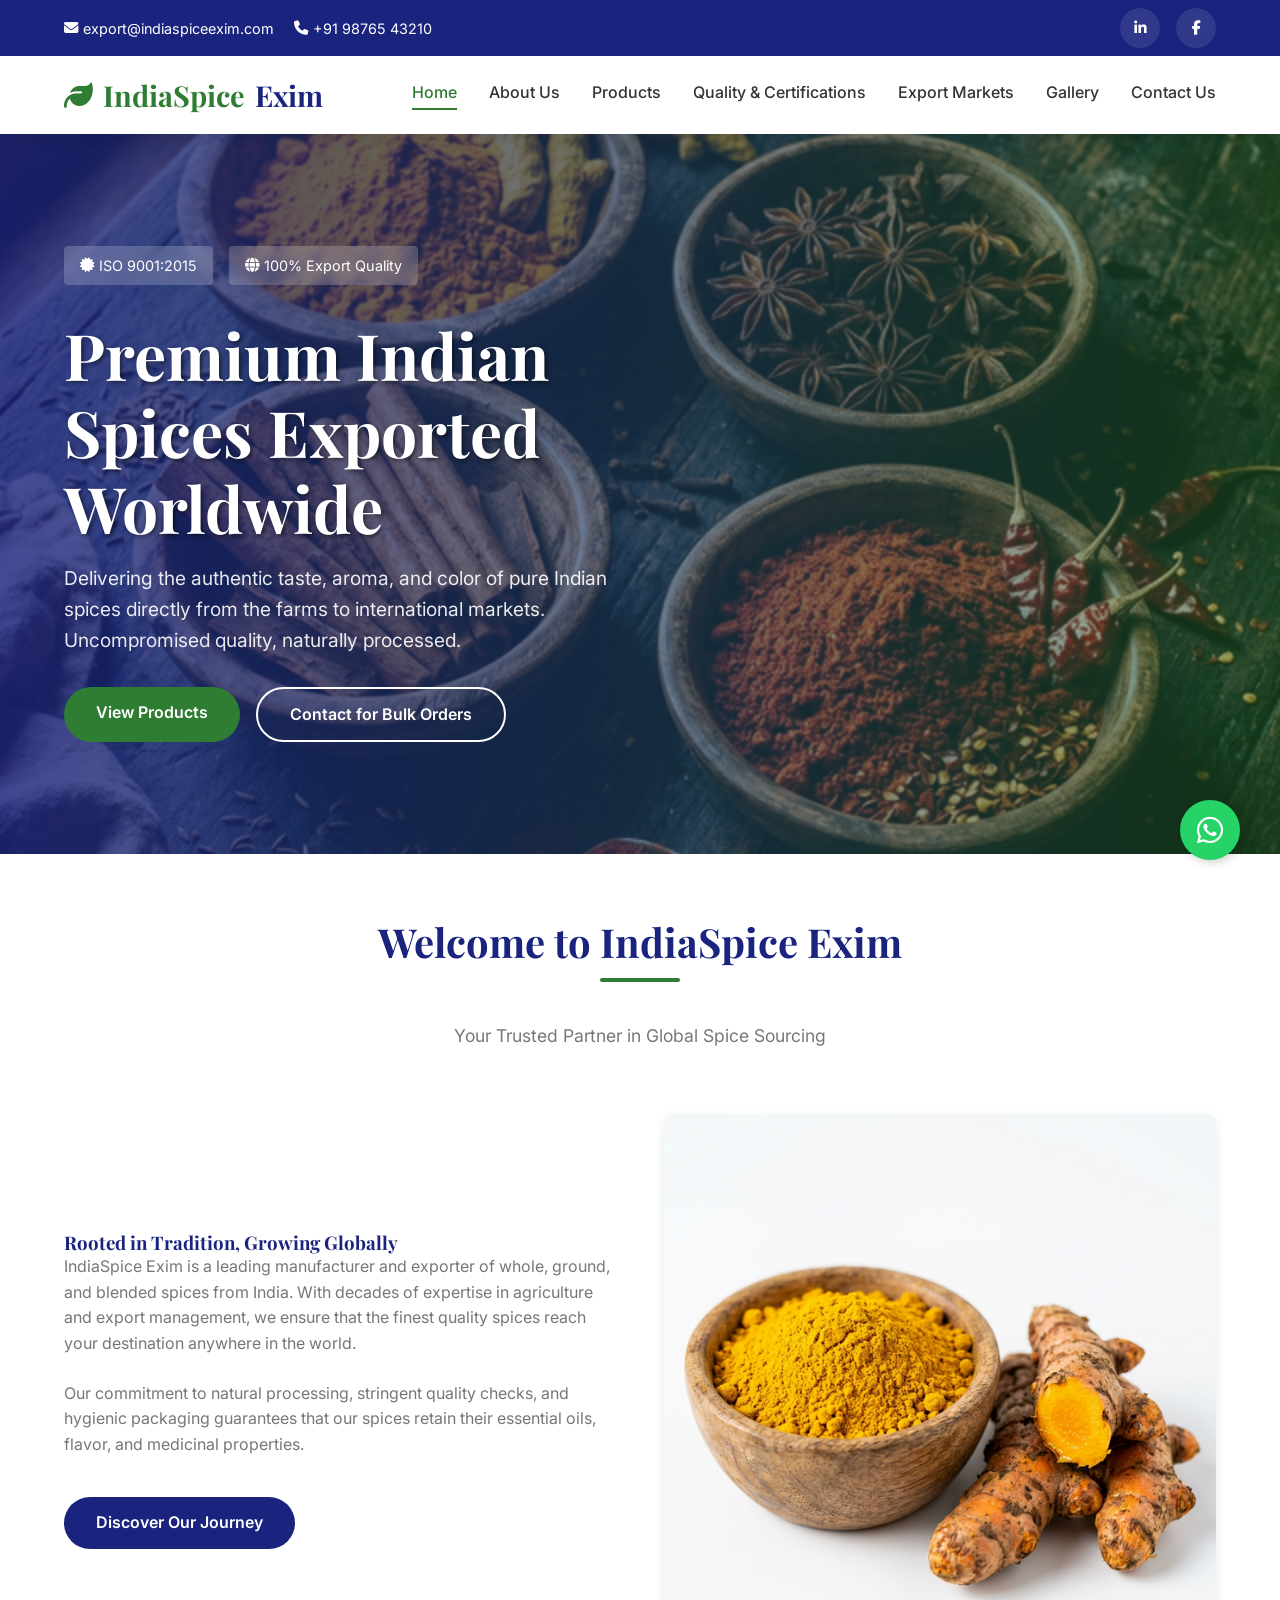
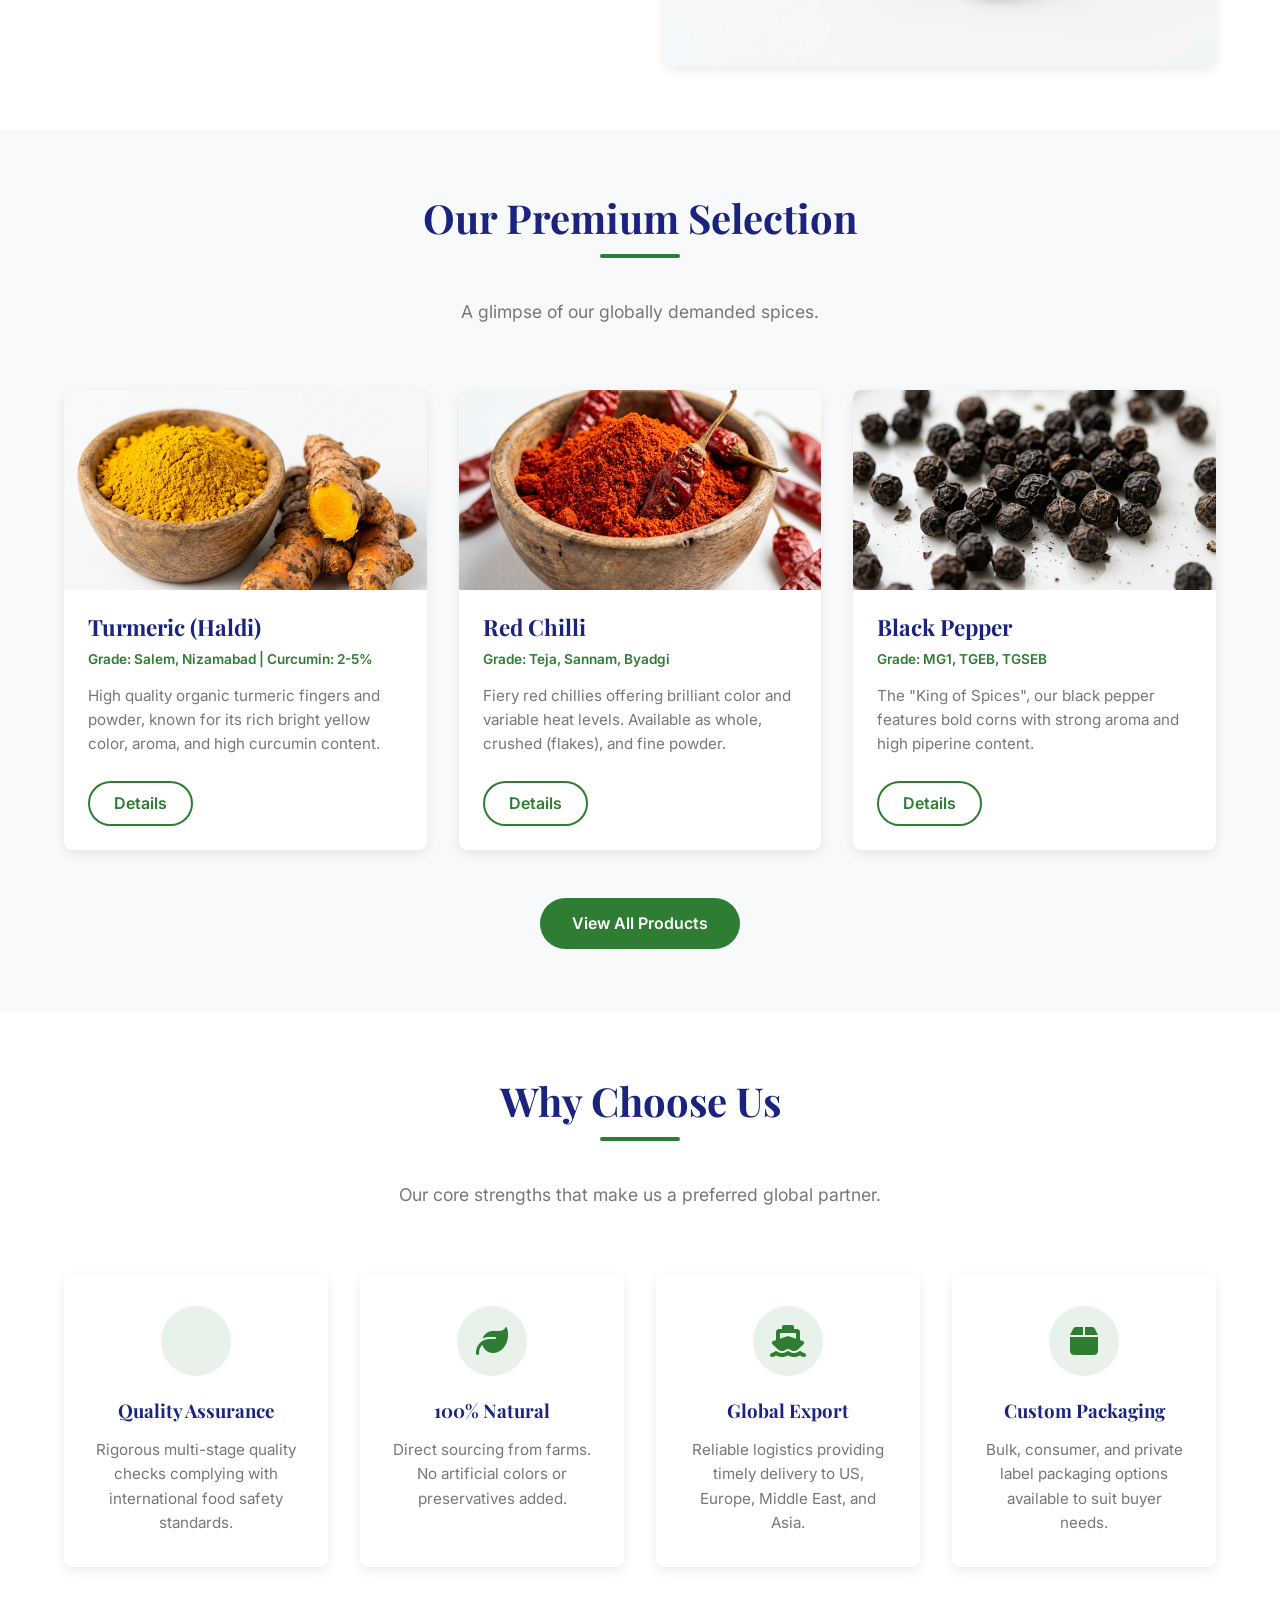
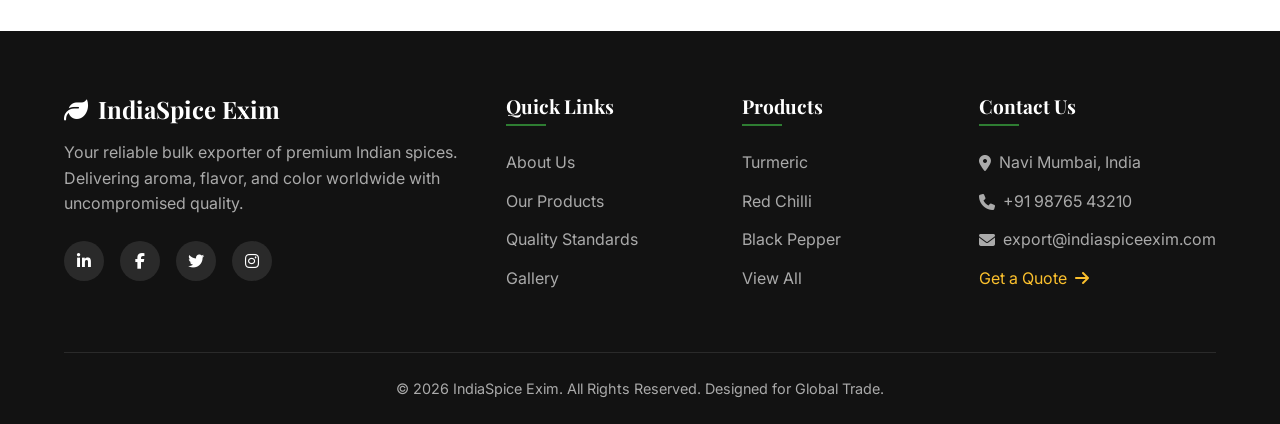
==== index.html @ eb97a2b5 "Add website files" ====
<!DOCTYPE html>
<html lang="en">
<head>
    <meta charset="UTF-8">
    <meta name="viewport" content="width=device-width, initial-scale=1.0">
    <title>IndiaSpice Exim | Premium Indian Spices Exported Worldwide</title>
    <meta name="description" content="IndiaSpice Exim exports high-quality, organic, and premium Indian spices to international markets including Turmeric, Chilli, and Black Pepper.">
    <!-- Google Fonts -->
    <link rel="preconnect" href="https://fonts.googleapis.com">
    <link rel="preconnect" href="https://fonts.gstatic.com" crossorigin>
    <link href="https://fonts.googleapis.com/css2?family=Inter:wght@300;400;500;600&family=Playfair+Display:wght@600;700&display=swap" rel="stylesheet">
    <!-- Font Awesome for Icons -->
    <link rel="stylesheet" href="https://cdnjs.cloudflare.com/ajax/libs/font-awesome/6.4.0/css/all.min.css">
    <!-- Custom CSS -->
    <link rel="stylesheet" href="css/style.css">
</head>
<body>

    <!-- Top Bar -->
    <div class="top-bar">
        <div class="container">
            <div class="top-bar-info">
                <span><i class="fas fa-envelope"></i> export@indiaspiceexim.com</span>
                <span><i class="fas fa-phone"></i> +91 98765 43210</span>
            </div>
            <div class="top-bar-social social-links">
                <a href="#"><i class="fab fa-linkedin-in"></i></a>
                <a href="#"><i class="fab fa-facebook-f"></i></a>
            </div>
        </div>
    </div>

    <!-- Header / Navigation -->
    <header class="header">
        <div class="container nav-container">
            <a href="index.html" class="logo">
                <i class="fas fa-leaf"></i>
                IndiaSpice <span>Exim</span>
            </a>
            
            <button class="mobile-menu-btn">
                <i class="fas fa-bars"></i>
            </button>

            <nav class="nav-links">
                <a href="index.html" class="active">Home</a>
                <a href="about.html">About Us</a>
                <a href="products.html">Products</a>
                <a href="quality.html">Quality & Certifications</a>
                <a href="markets.html">Export Markets</a>
                <a href="gallery.html">Gallery</a>
                <a href="contact.html">Contact Us</a>
            </nav>
        </div>
    </header>

    <!-- Hero Section -->
    <section class="hero" style="background-image: url('images/hero.png');">
        <div class="container">
            <div class="hero-content">
                <div class="hero-tags">
                    <span class="hero-tag"><i class="fas fa-certificate text-accent"></i> ISO 9001:2015</span>
                    <span class="hero-tag"><i class="fas fa-globe text-accent"></i> 100% Export Quality</span>
                </div>
                <h1>Premium Indian Spices Exported Worldwide</h1>
                <p>Delivering the authentic taste, aroma, and color of pure Indian spices directly from the farms to international markets. Uncompromised quality, naturally processed.</p>
                <div style="display: flex; gap: 1rem;">
                    <a href="products.html" class="btn btn-primary">View Products</a>
                    <a href="contact.html" class="btn btn-outline" style="color: white; border-color: white;">Contact for Bulk Orders</a>
                </div>
            </div>
        </div>
    </section>

    <!-- Introduction Section -->
    <section class="section">
        <div class="container">
            <h2 class="section-title">Welcome to IndiaSpice Exim</h2>
            <p class="section-subtitle">Your Trusted Partner in Global Spice Sourcing</p>
            
            <div class="about-content" style="margin-top: 3rem;">
                <div class="about-text">
                    <h3>Rooted in Tradition, Growing Globally</h3>
                    <p>IndiaSpice Exim is a leading manufacturer and exporter of whole, ground, and blended spices from India. With decades of expertise in agriculture and export management, we ensure that the finest quality spices reach your destination anywhere in the world.</p>
                    <p>Our commitment to natural processing, stringent quality checks, and hygienic packaging guarantees that our spices retain their essential oils, flavor, and medicinal properties.</p>
                    <a href="about.html" class="btn btn-secondary" style="margin-top: 1rem;">Discover Our Journey</a>
                </div>
                <div class="about-image">
                    <!-- Wait, I need a general image here, let's use turmeric image for now -->
                    <img src="images/turmeric.png" alt="Spice Export Operations" style="width: 100%; border-radius: 8px;">
                </div>
            </div>
        </div>
    </section>

    <!-- Featured Products Section -->
    <section class="section bg-light">
        <div class="container">
            <h2 class="section-title">Our Premium Selection</h2>
            <p class="section-subtitle">A glimpse of our globally demanded spices.</p>

            <div class="product-grid" style="margin-top: 3rem;">
                <!-- Product 1 -->
                <div class="product-card">
                    <div class="product-img">
                        <img src="images/turmeric.png" alt="Turmeric Finger & Powder">
                    </div>
                    <div class="product-info">
                        <h3>Turmeric (Haldi)</h3>
                        <span class="product-grade">Grade: Salem, Nizamabad | Curcumin: 2-5%</span>
                        <p>High quality organic turmeric fingers and powder, known for its rich bright yellow color, aroma, and high curcumin content.</p>
                        <a href="products.html" class="btn btn-outline" style="align-self: flex-start; padding: 0.5rem 1.5rem;">Details</a>
                    </div>
                </div>

                <!-- Product 2 -->
                <div class="product-card">
                    <div class="product-img">
                        <img src="images/red_chilli.png" alt="Red Chilli">
                    </div>
                    <div class="product-info">
                        <h3>Red Chilli</h3>
                        <span class="product-grade">Grade: Teja, Sannam, Byadgi</span>
                        <p>Fiery red chillies offering brilliant color and variable heat levels. Available as whole, crushed (flakes), and fine powder.</p>
                        <a href="products.html" class="btn btn-outline" style="align-self: flex-start; padding: 0.5rem 1.5rem;">Details</a>
                    </div>
                </div>

                <!-- Product 3 -->
                <div class="product-card">
                    <div class="product-img">
                        <img src="images/black_pepper.png" alt="Black Pepper">
                    </div>
                    <div class="product-info">
                        <h3>Black Pepper</h3>
                        <span class="product-grade">Grade: MG1, TGEB, TGSEB</span>
                        <p>The "King of Spices", our black pepper features bold corns with strong aroma and high piperine content.</p>
                        <a href="products.html" class="btn btn-outline" style="align-self: flex-start; padding: 0.5rem 1.5rem;">Details</a>
                    </div>
                </div>
            </div>
            
            <div class="text-center" style="margin-top: 3rem;">
                <a href="products.html" class="btn btn-primary">View All Products</a>
            </div>
        </div>
    </section>

    <!-- Why Choose Us -->
    <section class="section">
        <div class="container">
            <h2 class="section-title">Why Choose Us</h2>
            <p class="section-subtitle">Our core strengths that make us a preferred global partner.</p>

            <div class="features-grid" style="margin-top: 3rem;">
                <div class="feature-card">
                    <div class="feature-icon"><i class="fas fa-check-shield"></i></div>
                    <h3>Quality Assurance</h3>
                    <p>Rigorous multi-stage quality checks complying with international food safety standards.</p>
                </div>
                <div class="feature-card">
                    <div class="feature-icon"><i class="fas fa-leaf"></i></div>
                    <h3>100% Natural</h3>
                    <p>Direct sourcing from farms. No artificial colors or preservatives added.</p>
                </div>
                <div class="feature-card">
                    <div class="feature-icon"><i class="fas fa-ship"></i></div>
                    <h3>Global Export</h3>
                    <p>Reliable logistics providing timely delivery to US, Europe, Middle East, and Asia.</p>
                </div>
                <div class="feature-card">
                    <div class="feature-icon"><i class="fas fa-box"></i></div>
                    <h3>Custom Packaging</h3>
                    <p>Bulk, consumer, and private label packaging options available to suit buyer needs.</p>
                </div>
            </div>
        </div>
    </section>

    <!-- Footer -->
    <footer class="footer">
        <div class="container">
            <div class="footer-grid">
                <div class="footer-about">
                    <h3><i class="fas fa-leaf"></i> IndiaSpice Exim</h3>
                    <p>Your reliable bulk exporter of premium Indian spices. Delivering aroma, flavor, and color worldwide with uncompromised quality.</p>
                    <div class="social-links">
                        <a href="#"><i class="fab fa-linkedin-in"></i></a>
                        <a href="#"><i class="fab fa-facebook-f"></i></a>
                        <a href="#"><i class="fab fa-twitter"></i></a>
                        <a href="#"><i class="fab fa-instagram"></i></a>
                    </div>
                </div>
                <div class="footer-links">
                    <h4>Quick Links</h4>
                    <ul>
                        <li><a href="about.html">About Us</a></li>
                        <li><a href="products.html">Our Products</a></li>
                        <li><a href="quality.html">Quality Standards</a></li>
                        <li><a href="gallery.html">Gallery</a></li>
                    </ul>
                </div>
                <div class="footer-links">
                    <h4>Products</h4>
                    <ul>
                        <li><a href="products.html">Turmeric</a></li>
                        <li><a href="products.html">Red Chilli</a></li>
                        <li><a href="products.html">Black Pepper</a></li>
                        <li><a href="products.html">View All</a></li>
                    </ul>
                </div>
                <div class="footer-links">
                    <h4>Contact Us</h4>
                    <ul>
                        <li><a href="#"><i class="fas fa-map-marker-alt"></i> Navi Mumbai, India</a></li>
                        <li><a href="#"><i class="fas fa-phone"></i> +91 98765 43210</a></li>
                        <li><a href="#"><i class="fas fa-envelope"></i> export@indiaspiceexim.com</a></li>
                        <li><a href="contact.html" style="color: var(--accent); margin-top: 10px;">Get a Quote <i class="fas fa-arrow-right"></i></a></li>
                    </ul>
                </div>
            </div>
            <div class="footer-bottom">
                <p>&copy; 2026 IndiaSpice Exim. All Rights Reserved. Designed for Global Trade.</p>
            </div>
        </div>
    </footer>

    <!-- WhatsApp Floating Button -->
    <a href="https://wa.me/919876543210" class="whatsapp-float" target="_blank" title="Contact us on WhatsApp">
        <i class="fab fa-whatsapp"></i>
    </a>

    <!-- JS Scripts -->
    <script src="js/main.js"></script>
</body>
</html>
---- css/style.css ----
/* =========================================================================
   Spice Export - Global Styles
   ========================================================================= */

:root {
  /* Color Palette */
  --primary: #2e7d32;     /* Earthy Green */
  --primary-dark: #1b5e20;
  --secondary: #1a237e;   /* Navy Blue */
  --secondary-light: #534bae;
  --accent: #fbc02d;      /* Turmeric Yellow/Gold */
  --text-dark: #333333;
  --text-light: #777777;
  --bg-white: #ffffff;
  --bg-light: #f8f9fa;
  --bg-dark: #121212;

  /* Typography */
  --font-main: 'Inter', sans-serif;
  --font-heading: 'Playfair Display', serif; /* Gives a premium, corporate feel */

  /* Spacing */
  --space-sm: 0.5rem;
  --space-md: 1rem;
  --space-lg: 2rem;
  --space-xl: 4rem;

  /* Other */
  --radius: 8px;
  --shadow: 0 4px 12px rgba(0, 0, 0, 0.08);
  --shadow-hover: 0 8px 24px rgba(0, 0, 0, 0.12);
  --transition: all 0.3s ease;
}

/* =========================================================================
   Reset & Base
   ========================================================================= */
* {
  margin: 0;
  padding: 0;
  box-sizing: border-box;
}

body {
  font-family: var(--font-main);
  color: var(--text-dark);
  line-height: 1.6;
  background-color: var(--bg-white);
  overflow-x: hidden;
}

h1, h2, h3, h4, h5, h6 {
  font-family: var(--font-heading);
  color: var(--secondary);
  font-weight: 700;
  line-height: 1.2;
}

a {
  text-decoration: none;
  color: inherit;
  transition: var(--transition);
}

ul {
  list-style: none;
}

img {
  max-width: 100%;
  height: auto;
  display: block;
}

.container {
  width: 90%;
  max-width: 1200px;
  margin: 0 auto;
}

/* =========================================================================
   Typography Utilities
   ========================================================================= */
.section-title {
  text-align: center;
  font-size: 2.5rem;
  margin-bottom: var(--space-xl);
  position: relative;
  padding-bottom: var(--space-md);
}

.section-title::after {
  content: '';
  position: absolute;
  bottom: 0;
  left: 50%;
  transform: translateX(-50%);
  width: 80px;
  height: 4px;
  background-color: var(--primary);
  border-radius: 2px;
}

.section-subtitle {
  text-align: center;
  color: var(--text-light);
  font-size: 1.1rem;
  margin-top: -1.5rem;
  margin-bottom: var(--space-xl);
}

.text-center { text-align: center; }
.text-primary { color: var(--primary); }
.text-secondary { color: var(--secondary); }

/* =========================================================================
   Buttons
   ========================================================================= */
.btn {
  display: inline-block;
  padding: 0.8rem 2rem;
  border-radius: 50px; /* Pill shape for modern look */
  font-weight: 600;
  cursor: pointer;
  border: none;
  text-align: center;
  transition: var(--transition);
}

.btn-primary {
  background-color: var(--primary);
  color: var(--bg-white);
}

.btn-primary:hover {
  background-color: var(--primary-dark);
  transform: translateY(-2px);
  box-shadow: var(--shadow);
}

.btn-secondary {
  background-color: var(--secondary);
  color: var(--bg-white);
}

.btn-secondary:hover {
  background-color: var(--secondary-light);
  transform: translateY(-2px);
  box-shadow: var(--shadow);
}

.btn-outline {
  background-color: transparent;
  border: 2px solid var(--primary);
  color: var(--primary);
}

.btn-outline:hover {
  background-color: var(--primary);
  color: var(--bg-white);
}

/* =========================================================================
   Layout Sections
   ========================================================================= */
.section {
  padding: var(--space-xl) 0;
}

.bg-light {
  background-color: var(--bg-light);
}

/* =========================================================================
   Header (Global)
   ========================================================================= */
.header {
  background-color: var(--bg-white);
  box-shadow: var(--shadow);
  position: sticky;
  top: 0;
  z-index: 1000;
}

.top-bar {
  background-color: var(--secondary);
  color: var(--bg-white);
  font-size: 0.9rem;
  padding: 0.5rem 0;
}

.top-bar .container {
  display: flex;
  justify-content: space-between;
  align-items: center;
}

.top-bar-info span {
  margin-right: var(--space-md);
  display: inline-flex;
  align-items: center;
  gap: 5px;
}

.nav-container {
  display: flex;
  justify-content: space-between;
  align-items: center;
  padding: 1rem 0;
}

.logo {
  font-family: var(--font-heading);
  font-size: 1.8rem;
  font-weight: 700;
  color: var(--primary);
  display: flex;
  align-items: center;
  gap: 10px;
}

.logo span {
  color: var(--secondary);
}

.nav-links {
  display: flex;
  gap: 2rem;
}

.nav-links a {
  font-weight: 500;
  color: var(--text-dark);
  position: relative;
  padding-bottom: 5px;
}

.nav-links a::after {
  content: '';
  position: absolute;
  bottom: 0;
  left: 0;
  width: 0;
  height: 2px;
  background-color: var(--primary);
  transition: var(--transition);
}

.nav-links a:hover::after,
.nav-links a.active::after {
  width: 100%;
}

.nav-links a.active {
  color: var(--primary);
}

.mobile-menu-btn {
  display: none;
  background: none;
  border: none;
  font-size: 1.5rem;
  color: var(--secondary);
  cursor: pointer;
}

/* =========================================================================
   Hero Section
   ========================================================================= */
.hero {
  height: 80vh;
  min-height: 600px;
  background-size: cover;
  background-position: center;
  background-attachment: fixed; /* Parallax effect */
  position: relative;
  display: flex;
  align-items: center;
}

.hero::before {
  content: '';
  position: absolute;
  top: 0;
  left: 0;
  width: 100%;
  height: 100%;
  background: linear-gradient(to right, rgba(26, 35, 126, 0.8), rgba(46, 125, 50, 0.4));
}

.hero-content {
  position: relative;
  z-index: 10;
  color: var(--bg-white);
  max-width: 600px;
}

.hero-content h1 {
  font-size: 4rem;
  color: var(--bg-white);
  margin-bottom: var(--space-md);
  text-shadow: 2px 2px 4px rgba(0,0,0,0.5);
}

.hero-content p {
  font-size: 1.2rem;
  margin-bottom: var(--space-lg);
  opacity: 0.9;
}

.hero-tags {
  display: flex;
  gap: 1rem;
  margin-bottom: var(--space-lg);
}

.hero-tag {
  background: rgba(255, 255, 255, 0.2);
  backdrop-filter: blur(5px);
  padding: 0.5rem 1rem;
  border-radius: 4px;
  font-size: 0.9rem;
  display: flex;
  align-items: center;
  gap: 5px;
}

/* =========================================================================
   Product Cards
   ========================================================================= */
.product-grid {
  display: grid;
  grid-template-columns: repeat(auto-fit, minmax(280px, 1fr));
  gap: 2rem;
}

.product-card {
  background: var(--bg-white);
  border-radius: var(--radius);
  overflow: hidden;
  box-shadow: var(--shadow);
  transition: var(--transition);
  height: 100%;
  display: flex;
  flex-direction: column;
}

.product-card:hover {
  transform: translateY(-10px);
  box-shadow: var(--shadow-hover);
}

.product-img {
  height: 200px;
  overflow: hidden;
}

.product-img img {
  width: 100%;
  height: 100%;
  object-fit: cover;
  transition: transform 0.5s ease;
}

.product-card:hover .product-img img {
  transform: scale(1.1);
}

.product-info {
  padding: 1.5rem;
  flex-grow: 1;
  display: flex;
  flex-direction: column;
}

.product-info h3 {
  font-size: 1.4rem;
  margin-bottom: 0.5rem;
}

.product-grade {
  font-size: 0.85rem;
  color: var(--primary);
  font-weight: 600;
  margin-bottom: 0.8rem;
}

.product-info p {
  color: var(--text-light);
  font-size: 0.95rem;
  margin-bottom: 1.5rem;
  flex-grow: 1;
}

/* =========================================================================
   Features / Why Choose Us
   ========================================================================= */
.features-grid {
  display: grid;
  grid-template-columns: repeat(auto-fit, minmax(250px, 1fr));
  gap: 2rem;
}

.feature-card {
  text-align: center;
  padding: 2rem;
  background: var(--bg-white);
  border-radius: var(--radius);
  box-shadow: var(--shadow);
  transition: var(--transition);
}

.feature-card:hover {
  transform: translateY(-5px);
  box-shadow: var(--shadow-hover);
}

.feature-icon {
  width: 70px;
  height: 70px;
  background-color: rgba(46, 125, 50, 0.1);
  color: var(--primary);
  border-radius: 50%;
  display: flex;
  align-items: center;
  justify-content: center;
  font-size: 2rem;
  margin: 0 auto 1.5rem;
  transition: var(--transition);
}

.feature-card:hover .feature-icon {
  background-color: var(--primary);
  color: var(--bg-white);
}

.feature-card h3 {
  margin-bottom: 1rem;
}

.feature-card p {
  color: var(--text-light);
  font-size: 0.95rem;
}

/* =========================================================================
   Certifications
   ========================================================================= */
.cert-grid {
  display: flex;
  justify-content: center;
  flex-wrap: wrap;
  gap: 3rem;
  align-items: center;
}

.cert-item {
  width: 120px;
  height: 120px;
  display: flex;
  align-items: center;
  justify-content: center;
  background: #fff;
  border-radius: 50%;
  box-shadow: var(--shadow);
  padding: 1.5rem;
  transition: var(--transition);
}

.cert-item:hover {
  transform: scale(1.1);
  box-shadow: var(--shadow-hover);
}

/* =========================================================================
   Gallery
   ========================================================================= */
.gallery-grid {
  display: grid;
  grid-template-columns: repeat(auto-fill, minmax(300px, 1fr));
  gap: 1.5rem;
}

.gallery-item {
  position: relative;
  border-radius: var(--radius);
  overflow: hidden;
  height: 250px;
}

.gallery-item img {
  width: 100%;
  height: 100%;
  object-fit: cover;
  transition: transform 0.5s ease;
}

.gallery-overlay {
  position: absolute;
  top: 0;
  left: 0;
  width: 100%;
  height: 100%;
  background: rgba(26, 35, 126, 0.7);
  display: flex;
  align-items: center;
  justify-content: center;
  opacity: 0;
  transition: var(--transition);
  color: var(--bg-white);
  font-family: var(--font-heading);
  font-size: 1.5rem;
}

.gallery-item:hover img {
  transform: scale(1.1);
}

.gallery-item:hover .gallery-overlay {
  opacity: 1;
}

/* =========================================================================
   Contact Form
   ========================================================================= */
.contact-container {
  display: grid;
  grid-template-columns: 1fr 1fr;
  gap: 3rem;
  background: var(--bg-white);
  border-radius: var(--radius);
  box-shadow: var(--shadow);
  overflow: hidden;
}

.contact-info {
  background: var(--secondary);
  color: var(--bg-white);
  padding: 3rem;
}

.contact-info h3 {
  color: var(--bg-white);
  margin-bottom: 2rem;
  font-size: 2rem;
}

.contact-detail {
  display: flex;
  align-items: flex-start;
  gap: 1rem;
  margin-bottom: 1.5rem;
}

.contact-detail i {
  font-size: 1.2rem;
  color: var(--accent);
  margin-top: 5px;
}

.contact-form {
  padding: 3rem;
}

.form-group {
  margin-bottom: 1.5rem;
}

.form-group label {
  display: block;
  margin-bottom: 0.5rem;
  font-weight: 500;
  color: var(--text-dark);
}

.form-control {
  width: 100%;
  padding: 0.8rem 1rem;
  border: 1px solid #ddd;
  border-radius: 4px;
  font-family: inherit;
  font-size: 1rem;
  transition: border-color 0.3s;
}

.form-control:focus {
  outline: none;
  border-color: var(--primary);
  box-shadow: 0 0 0 3px rgba(46, 125, 50, 0.1);
}

textarea.form-control {
  resize: vertical;
  min-height: 120px;
}

/* =========================================================================
   Footer
   ========================================================================= */
.footer {
  background-color: var(--bg-dark);
  color: #aaaaaa;
  padding: 4rem 0 0 0;
}

.footer-grid {
  display: grid;
  grid-template-columns: 2fr 1fr 1fr 1fr;
  gap: 2rem;
  margin-bottom: 3rem;
}

.footer-about h3 {
  color: var(--bg-white);
  font-family: var(--font-heading);
  font-size: 1.5rem;
  margin-bottom: 1rem;
  display: flex;
  align-items: center;
  gap: 10px;
}

.footer-about p {
  margin-bottom: 1.5rem;
}

.social-links {
  display: flex;
  gap: 1rem;
}

.social-links a {
  width: 40px;
  height: 40px;
  border-radius: 50%;
  background: rgba(255,255,255,0.1);
  display: flex;
  align-items: center;
  justify-content: center;
  color: var(--bg-white);
  transition: var(--transition);
}

.social-links a:hover {
  background: var(--primary);
  transform: translateY(-3px);
}

.footer-links h4 {
  color: var(--bg-white);
  font-size: 1.2rem;
  margin-bottom: 1.5rem;
  position: relative;
  padding-bottom: 0.5rem;
}

.footer-links h4::after {
  content: '';
  position: absolute;
  bottom: 0;
  left: 0;
  width: 40px;
  height: 2px;
  background: var(--primary);
}

.footer-links ul li {
  margin-bottom: 0.8rem;
}

.footer-links ul li a {
  display: flex;
  align-items: center;
  gap: 8px;
  transition: var(--transition);
}

.footer-links ul li a:hover {
  color: var(--accent);
  padding-left: 5px;
}

.footer-bottom {
  border-top: 1px solid rgba(255,255,255,0.1);
  padding: 1.5rem 0;
  text-align: center;
  font-size: 0.9rem;
}

/* =========================================================================
   WhatsApp Floating Button
   ========================================================================= */
.whatsapp-float {
  position: fixed;
  width: 60px;
  height: 60px;
  bottom: 40px;
  right: 40px;
  background-color: #25d366;
  color: #FFF;
  border-radius: 50px;
  text-align: center;
  font-size: 30px;
  box-shadow: 2px 2px 10px rgba(0,0,0,0.2);
  z-index: 100;
  display: flex;
  align-items: center;
  justify-content: center;
  transition: var(--transition);
}

.whatsapp-float:hover {
  background-color: #1ebe57;
  transform: scale(1.1);
  color: #fff;
}

/* =========================================================================
   About Page Specific
   ========================================================================= */
.page-header {
  background-color: var(--secondary);
  color: var(--bg-white);
  padding: 4rem 0;
  text-align: center;
}

.page-header h1 {
  color: var(--bg-white);
  font-size: 3rem;
  margin-bottom: 1rem;
}

.page-header .breadcrumbs {
  color: rgba(255,255,255,0.7);
}

.page-header .breadcrumbs a {
  color: var(--bg-white);
}

.about-content {
  display: grid;
  grid-template-columns: 1fr 1fr;
  gap: 3rem;
  align-items: center;
}

.about-text h2 {
  font-size: 2.2rem;
  margin-bottom: 1.5rem;
}

.about-text p {
  margin-bottom: 1.5rem;
  color: var(--text-light);
}

.about-image img {
  border-radius: var(--radius);
  box-shadow: var(--shadow);
}

/* =========================================================================
   Responsive Design
   ========================================================================= */
@media (max-width: 992px) {
  .hero-content h1 {
    font-size: 3rem;
  }
  .contact-container {
    grid-template-columns: 1fr;
  }
  .about-content {
    grid-template-columns: 1fr;
  }
}

@media (max-width: 768px) {
  .top-bar {
    display: none;
  }
  
  .nav-links {
    position: absolute;
    top: 100%;
    left: 0;
    width: 100%;
    background: var(--bg-white);
    flex-direction: column;
    padding: 2rem;
    gap: 1.5rem;
    box-shadow: var(--shadow);
    transform: translateY(-150%);
    opacity: 0;
    visibility: hidden;
    transition: var(--transition);
  }
  
  .nav-links.active {
    transform: translateY(0);
    opacity: 1;
    visibility: visible;
  }
  
  .mobile-menu-btn {
    display: block;
  }

  .footer-grid {
    grid-template-columns: 1fr;
  }

  .hero-content h1 {
    font-size: 2.5rem;
  }

  .section-title {
    font-size: 2rem;
  }
}

@media (max-width: 480px) {
  .hero-tags {
    flex-direction: column;
  }
  .whatsapp-float {
    bottom: 20px;
    right: 20px;
  }
}
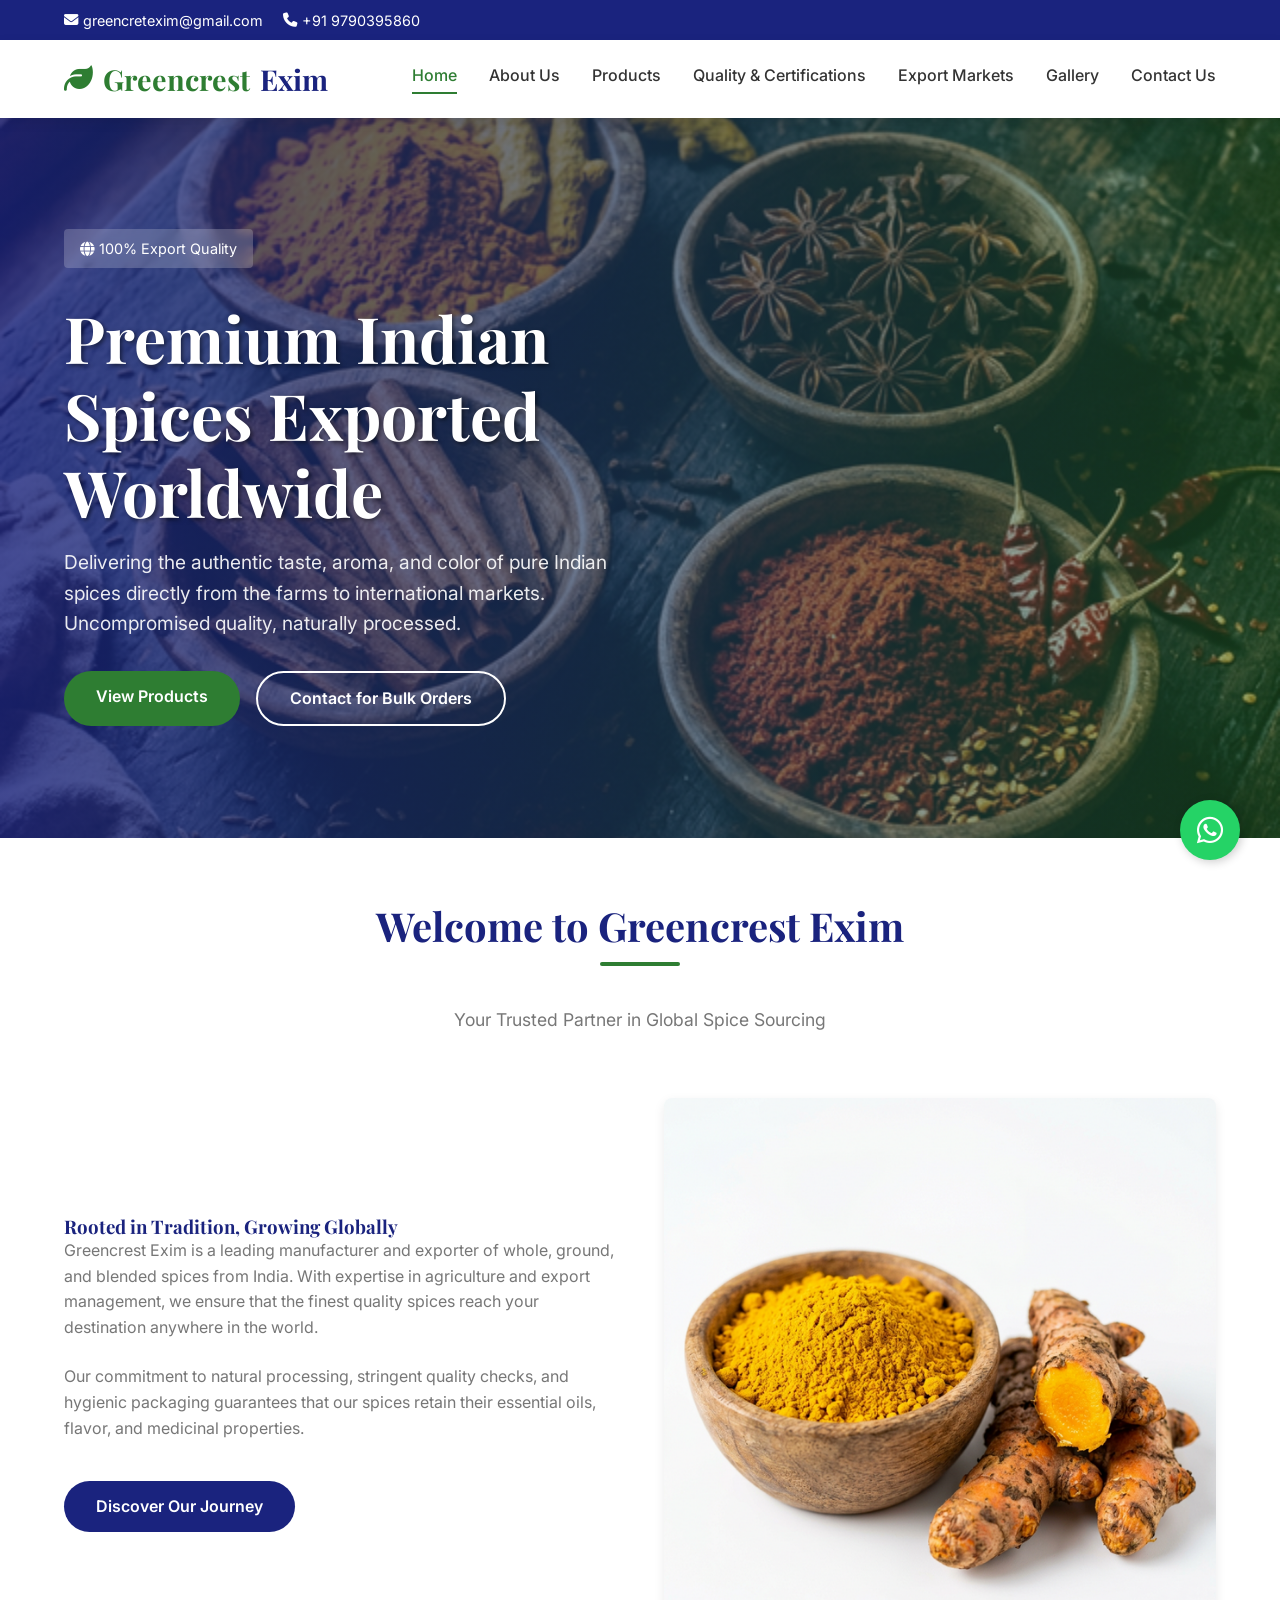
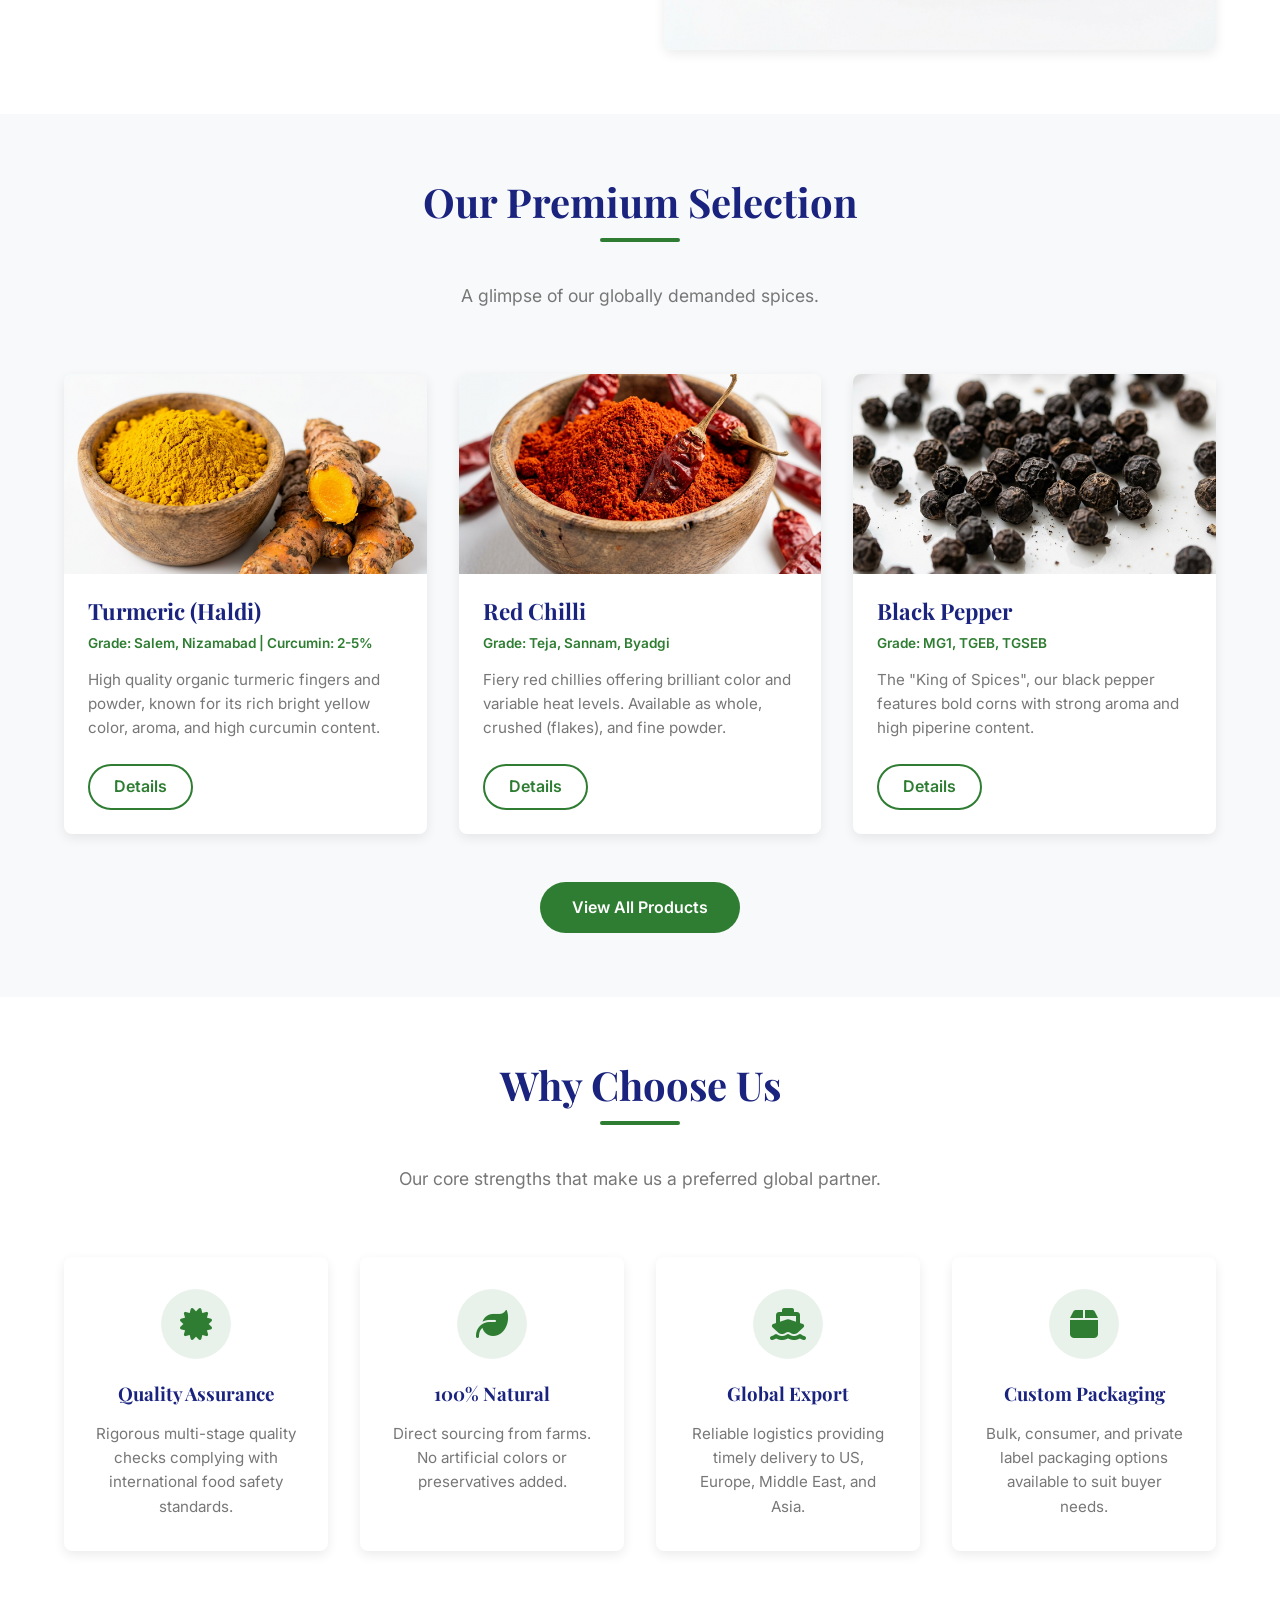
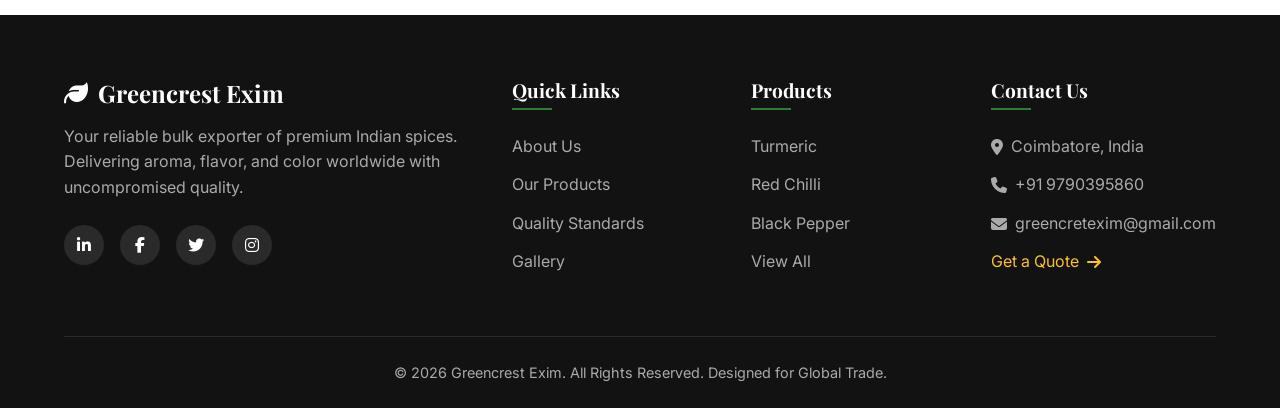
==== commit c34d022f: "feat: initialize project structure with HTML pages, CSS styles, and JavaScript functionality" ====
--- a/index.html
+++ b/index.html
@@ -3,8 +3,8 @@
 <head>
     <meta charset="UTF-8">
     <meta name="viewport" content="width=device-width, initial-scale=1.0">
-    <title>IndiaSpice Exim | Premium Indian Spices Exported Worldwide</title>
-    <meta name="description" content="IndiaSpice Exim exports high-quality, organic, and premium Indian spices to international markets including Turmeric, Chilli, and Black Pepper.">
+    <title>Greencrest Exim | Premium Indian Spices Exported Worldwide</title>
+    <meta name="description" content="Greencrest Exim exports high-quality, organic, and premium Indian spices to international markets including Turmeric, Chilli, and Black Pepper.">
     <!-- Google Fonts -->
     <link rel="preconnect" href="https://fonts.googleapis.com">
     <link rel="preconnect" href="https://fonts.gstatic.com" crossorigin>
@@ -20,12 +20,8 @@
     <div class="top-bar">
         <div class="container">
             <div class="top-bar-info">
-                <span><i class="fas fa-envelope"></i> export@indiaspiceexim.com</span>
-                <span><i class="fas fa-phone"></i> +91 98765 43210</span>
-            </div>
-            <div class="top-bar-social social-links">
-                <a href="#"><i class="fab fa-linkedin-in"></i></a>
-                <a href="#"><i class="fab fa-facebook-f"></i></a>
+                <span><i class="fas fa-envelope"></i> greencretexim@gmail.com</span>
+                <span><i class="fas fa-phone"></i> +91 9790395860</span>
             </div>
         </div>
     </div>
@@ -35,7 +31,7 @@
         <div class="container nav-container">
             <a href="index.html" class="logo">
                 <i class="fas fa-leaf"></i>
-                IndiaSpice <span>Exim</span>
+                Greencrest <span>Exim</span>
             </a>
             
             <button class="mobile-menu-btn">
@@ -59,7 +55,6 @@
         <div class="container">
             <div class="hero-content">
                 <div class="hero-tags">
-                    <span class="hero-tag"><i class="fas fa-certificate text-accent"></i> ISO 9001:2015</span>
                     <span class="hero-tag"><i class="fas fa-globe text-accent"></i> 100% Export Quality</span>
                 </div>
                 <h1>Premium Indian Spices Exported Worldwide</h1>
@@ -75,13 +70,13 @@
     <!-- Introduction Section -->
     <section class="section">
         <div class="container">
-            <h2 class="section-title">Welcome to IndiaSpice Exim</h2>
+            <h2 class="section-title">Welcome to Greencrest Exim</h2>
             <p class="section-subtitle">Your Trusted Partner in Global Spice Sourcing</p>
             
             <div class="about-content" style="margin-top: 3rem;">
                 <div class="about-text">
                     <h3>Rooted in Tradition, Growing Globally</h3>
-                    <p>IndiaSpice Exim is a leading manufacturer and exporter of whole, ground, and blended spices from India. With decades of expertise in agriculture and export management, we ensure that the finest quality spices reach your destination anywhere in the world.</p>
+                    <p>Greencrest Exim is a leading manufacturer and exporter of whole, ground, and blended spices from India. With expertise in agriculture and export management, we ensure that the finest quality spices reach your destination anywhere in the world.</p>
                     <p>Our commitment to natural processing, stringent quality checks, and hygienic packaging guarantees that our spices retain their essential oils, flavor, and medicinal properties.</p>
                     <a href="about.html" class="btn btn-secondary" style="margin-top: 1rem;">Discover Our Journey</a>
                 </div>
@@ -154,7 +149,7 @@
 
             <div class="features-grid" style="margin-top: 3rem;">
                 <div class="feature-card">
-                    <div class="feature-icon"><i class="fas fa-check-shield"></i></div>
+                    <div class="feature-icon"><i class="fas fa-certificate"></i></div>
                     <h3>Quality Assurance</h3>
                     <p>Rigorous multi-stage quality checks complying with international food safety standards.</p>
                 </div>
@@ -182,7 +177,7 @@
         <div class="container">
             <div class="footer-grid">
                 <div class="footer-about">
-                    <h3><i class="fas fa-leaf"></i> IndiaSpice Exim</h3>
+                    <h3><i class="fas fa-leaf"></i> Greencrest Exim</h3>
                     <p>Your reliable bulk exporter of premium Indian spices. Delivering aroma, flavor, and color worldwide with uncompromised quality.</p>
                     <div class="social-links">
                         <a href="#"><i class="fab fa-linkedin-in"></i></a>
@@ -212,21 +207,21 @@
                 <div class="footer-links">
                     <h4>Contact Us</h4>
                     <ul>
-                        <li><a href="#"><i class="fas fa-map-marker-alt"></i> Navi Mumbai, India</a></li>
-                        <li><a href="#"><i class="fas fa-phone"></i> +91 98765 43210</a></li>
-                        <li><a href="#"><i class="fas fa-envelope"></i> export@indiaspiceexim.com</a></li>
+                        <li><a href="#"><i class="fas fa-map-marker-alt"></i> Coimbatore, India</a></li>
+                        <li><a href="#"><i class="fas fa-phone"></i> +91 9790395860</a></li>
+                        <li><a href="#"><i class="fas fa-envelope"></i> greencretexim@gmail.com</a></li>
                         <li><a href="contact.html" style="color: var(--accent); margin-top: 10px;">Get a Quote <i class="fas fa-arrow-right"></i></a></li>
                     </ul>
                 </div>
             </div>
             <div class="footer-bottom">
-                <p>&copy; 2026 IndiaSpice Exim. All Rights Reserved. Designed for Global Trade.</p>
+                <p>&copy; 2026 Greencrest Exim. All Rights Reserved. Designed for Global Trade.</p>
             </div>
         </div>
     </footer>
 
     <!-- WhatsApp Floating Button -->
-    <a href="https://wa.me/919876543210" class="whatsapp-float" target="_blank" title="Contact us on WhatsApp">
+    <a href="https://wa.me/919790395860" class="whatsapp-float" target="_blank" title="Contact us on WhatsApp">
         <i class="fab fa-whatsapp"></i>
     </a>
 
